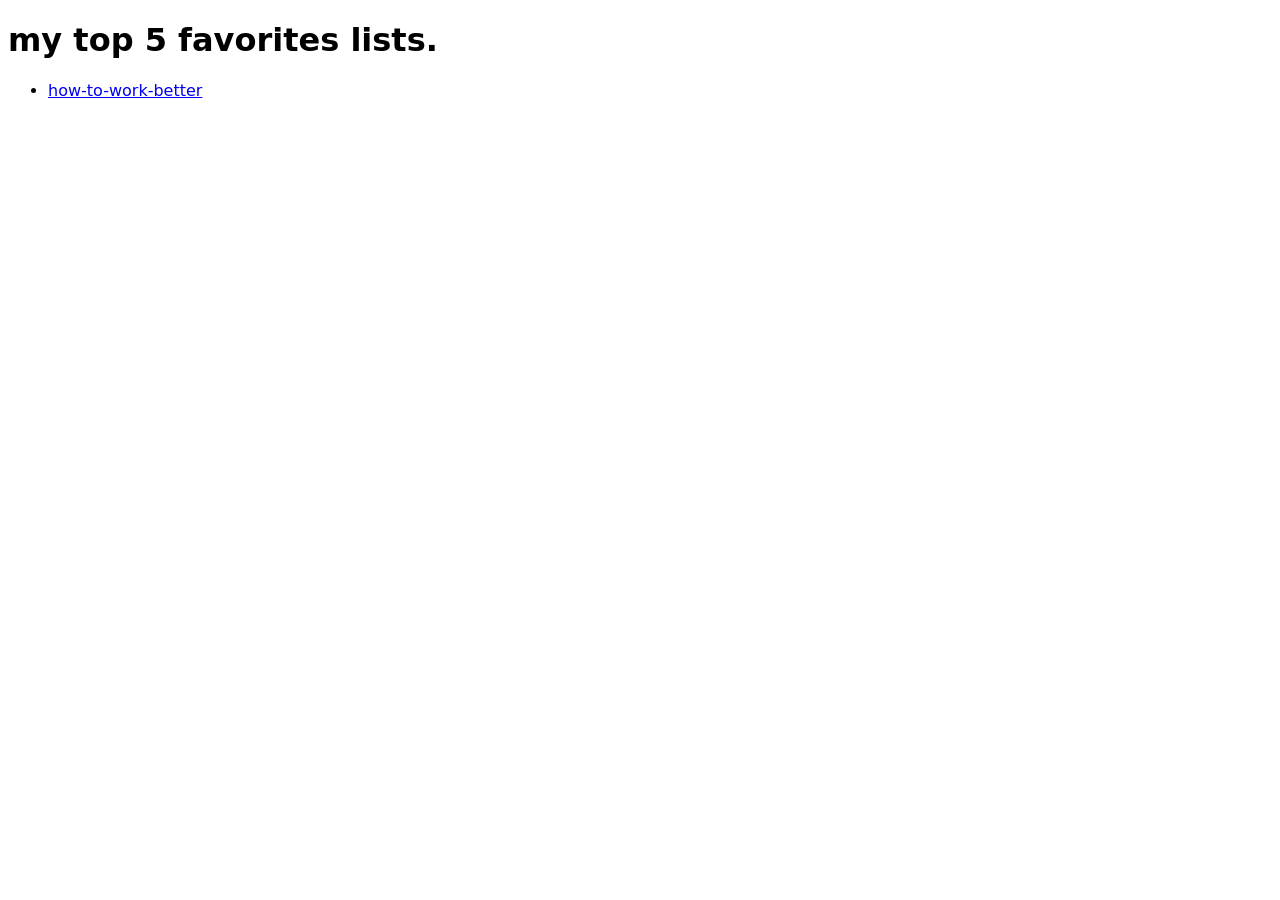
==== index.html @ c80c40b3 "d" ====
<!DOCTYPE html>
<html lang="en">
<head>
	<meta charset="UTF-8">
	<meta name="viewport" content="width=, initial-scale=1.0">
	<title>Document</title>
	<link rel="stylesheet" href="style.css">
</head>
<body>
	<h1>my top 5 favorites lists.</h1>

	<ul>
		<li><a href="how-to-work-better.html">how-to-work-better</a></li>
	</ul>
</body>
</html>
---- style.css ----
body{
	font-family: system-ui;
}
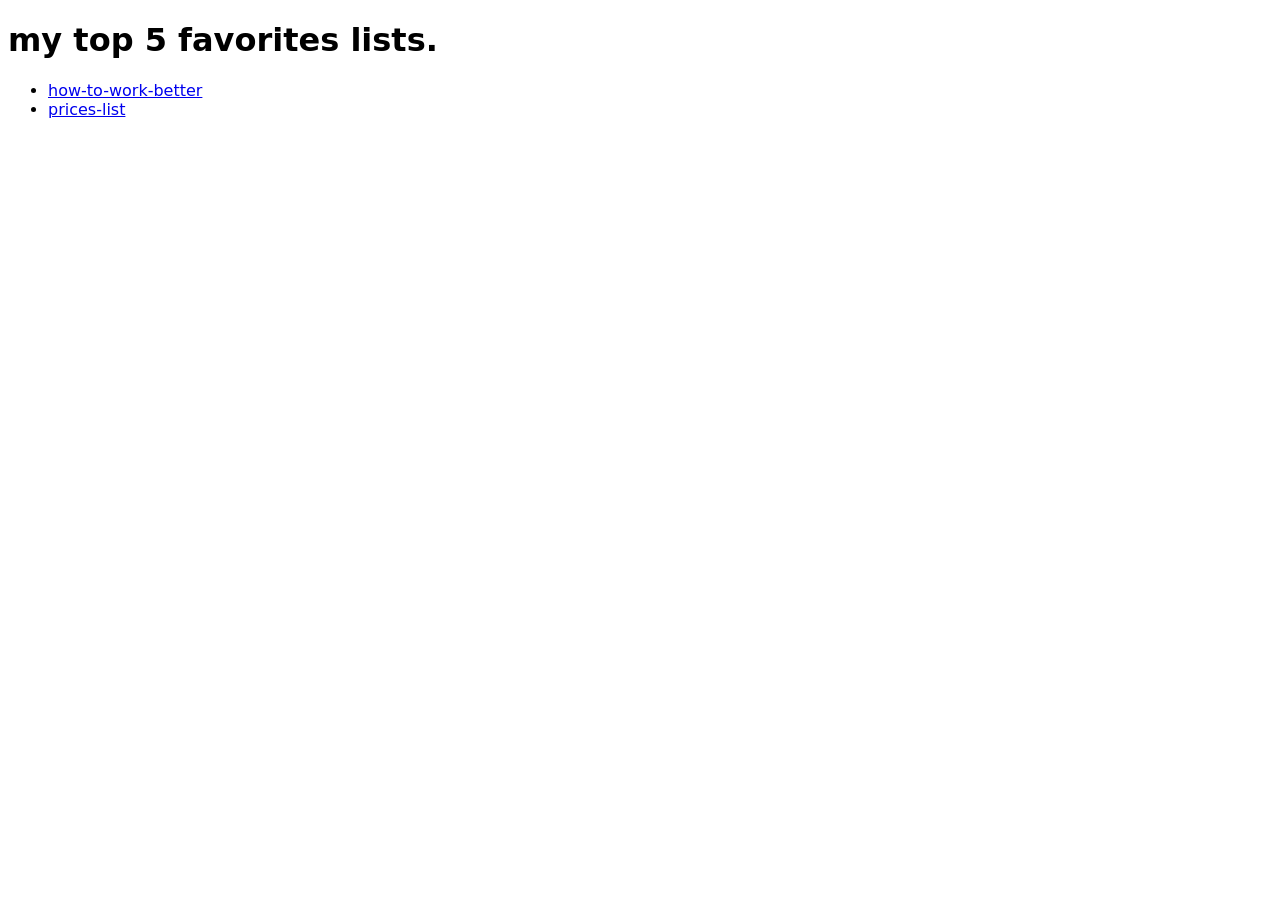
==== commit da56bb17: "zh" ====
--- a/index.html
+++ b/index.html
@@ -11,6 +11,8 @@
 
 	<ul>
 		<li><a href="how-to-work-better.html">how-to-work-better</a></li>
+	
+		<li><a href="prices-list.html">prices-list</a></li>
 	</ul>
 </body>
 </html>
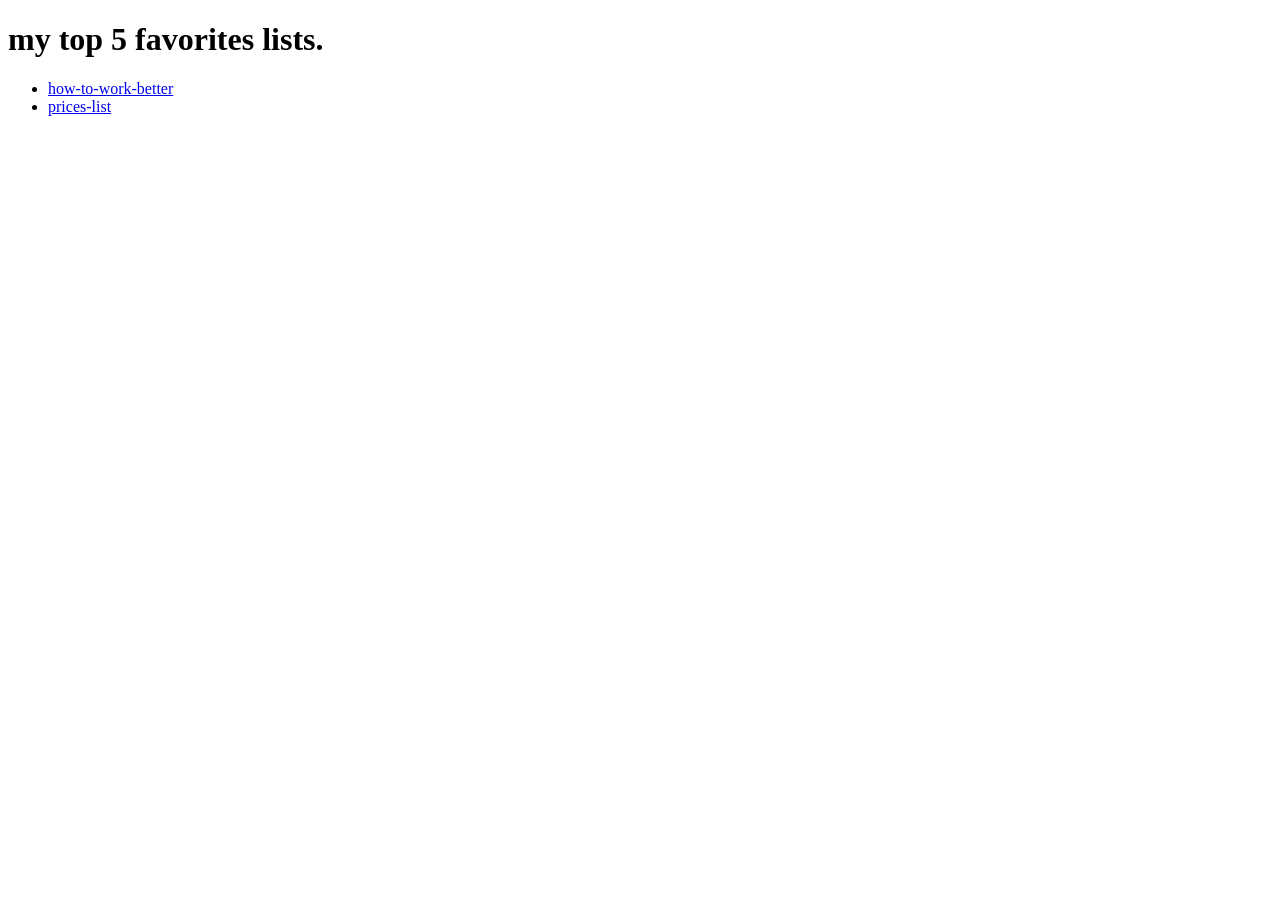
==== commit 631e8c28: "a" ====
--- a/index.html
+++ b/index.html
@@ -5,6 +5,12 @@
 	<meta name="viewport" content="width=, initial-scale=1.0">
 	<title>Document</title>
 	<link rel="stylesheet" href="style.css">
+
+	<link rel="stylesheet" href="cooper-fonts/cooper-font.css">
+	<style>
+		body{font-family: "cooper-font";}
+	</style>
+
 </head>
 <body>
 	<h1>my top 5 favorites lists.</h1>
--- a/cooper-fonts/cooper-font.css
+++ b/cooper-fonts/cooper-font.css
@@ -0,0 +1,20 @@
+@font-face{font-family: "cooper-font"; font-weight: 200; font-style: normal; src:url ("CooperHewitt-Thin.woff");}
+@font-face{font-family: "cooper-font"; font-weight: 200; font-style: italic; src:url ("CooperHewitt-ThinItalic.woff");}
+
+@font-face{font-family: "cooper-font"; font-weight: 300; font-style: normal; src:url ("CooperHewitt-Light.woff");}
+@font-face{font-family: "cooper-font"; font-weight: 300; font-style: italic; src:url ("CooperHewitt-LightItalic.woff");}
+
+@font-face{font-family: "cooper-font"; font-weight: 400; font-style: normal; src:url ("CooperHewitt-Book.woff");}
+@font-face{font-family: "cooper-font"; font-weight: 400; font-style: italic; src:url ("CooperHewitt-BookItalic.woff");}
+
+@font-face{font-family: "cooper-font"; font-weight: 500; font-style: normal; src:url ("CooperHewitt-Medium.woff");}
+@font-face{font-family: "cooper-font"; font-weight: 500; font-style: italic; src:url ("CooperHewitt-MediumItalic.woff");}
+
+@font-face{font-family: "cooper-font"; font-weight: 600; font-style: normal; src:url ("CooperHewitt-Semibold.woff");}
+@font-face{font-family: "cooper-font"; font-weight: 600; font-style: italic; src:url ("CooperHewitt-SemiboldItalic.woff");}
+
+@font-face{font-family: "cooper-font"; font-weight: 700; font-style: normal; src:url ("CooperHewitt-Bold.woff");}
+@font-face{font-family: "cooper-font"; font-weight: 700; font-style: italic; src:url ("CooperHewitt-BoldItalic.woff");}
+
+@font-face{font-family: "cooper-font"; font-weight: 800; font-style: normal; src:url ("CooperHewitt-Heavy.woff");}
+@font-face{font-family: "cooper-font"; font-weight: 800; font-style: italic; src:url ("CooperHewitt-HeavyItalic.woff");}
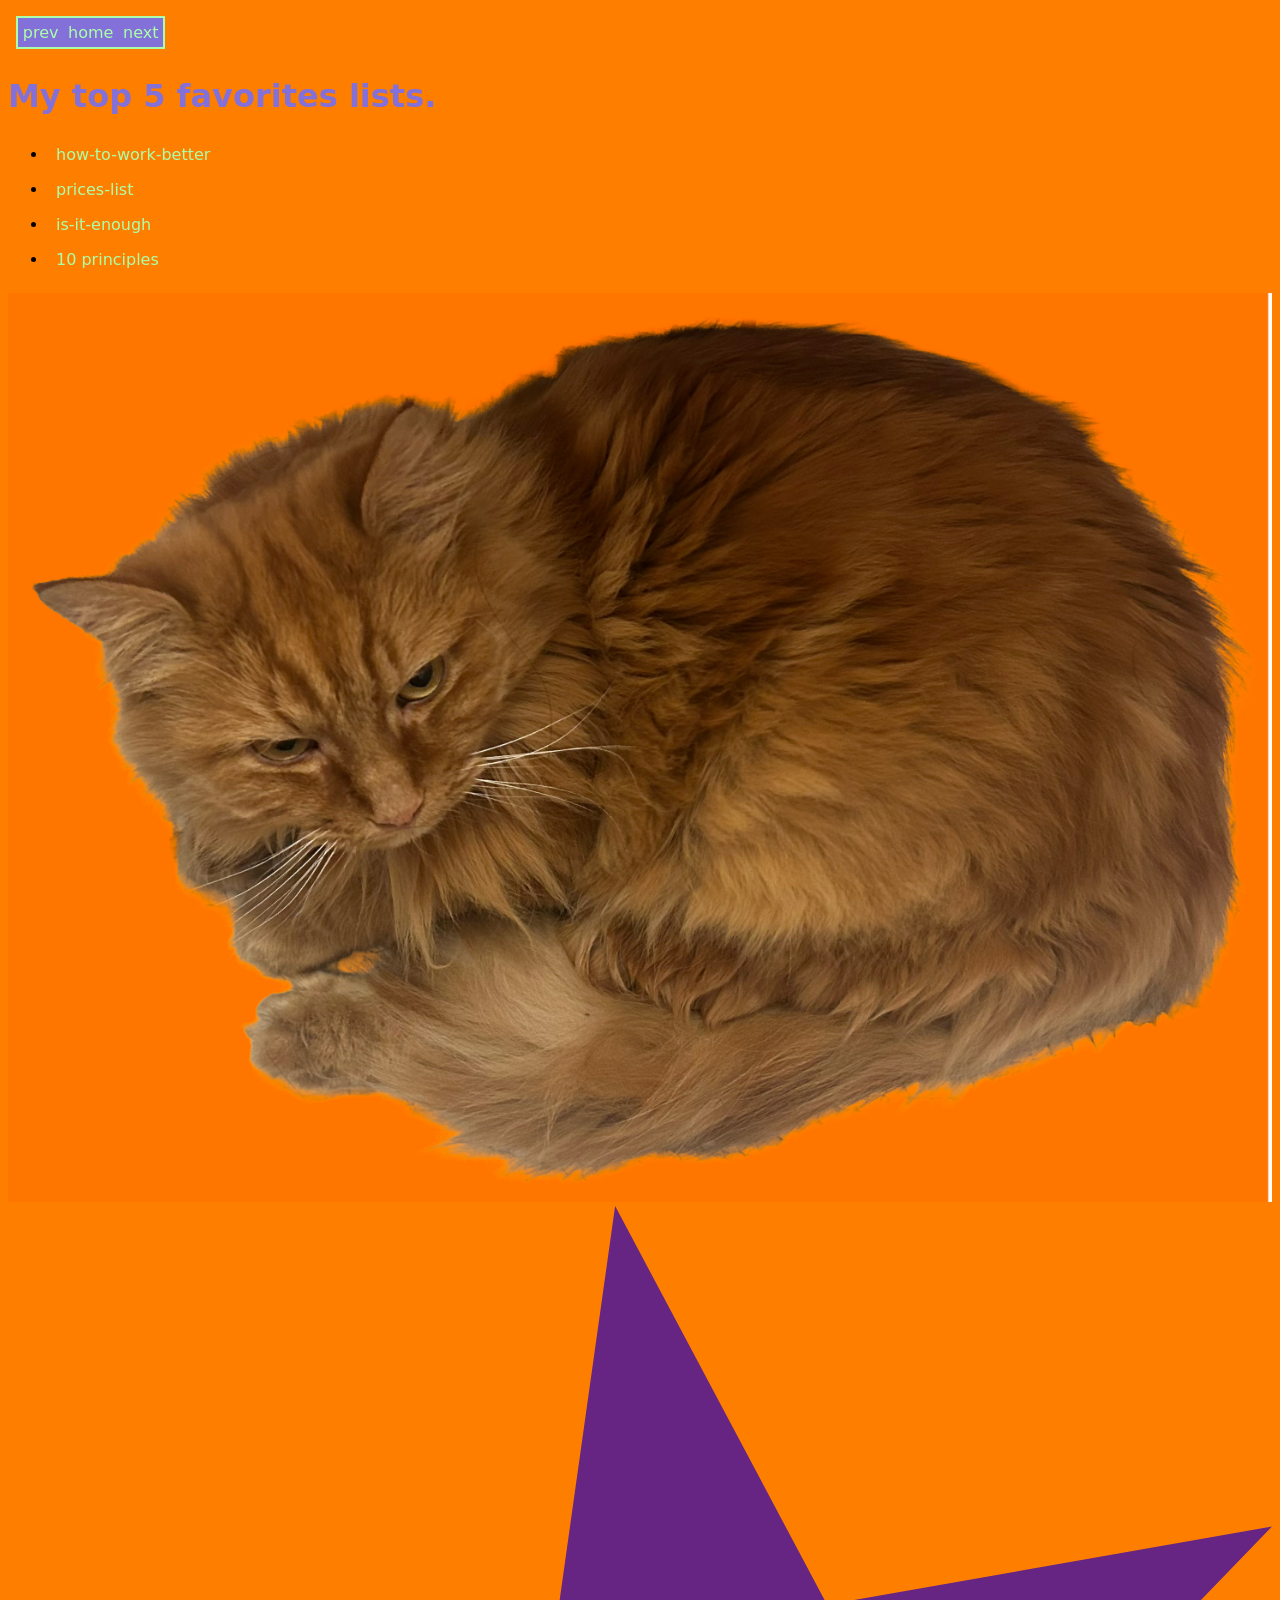
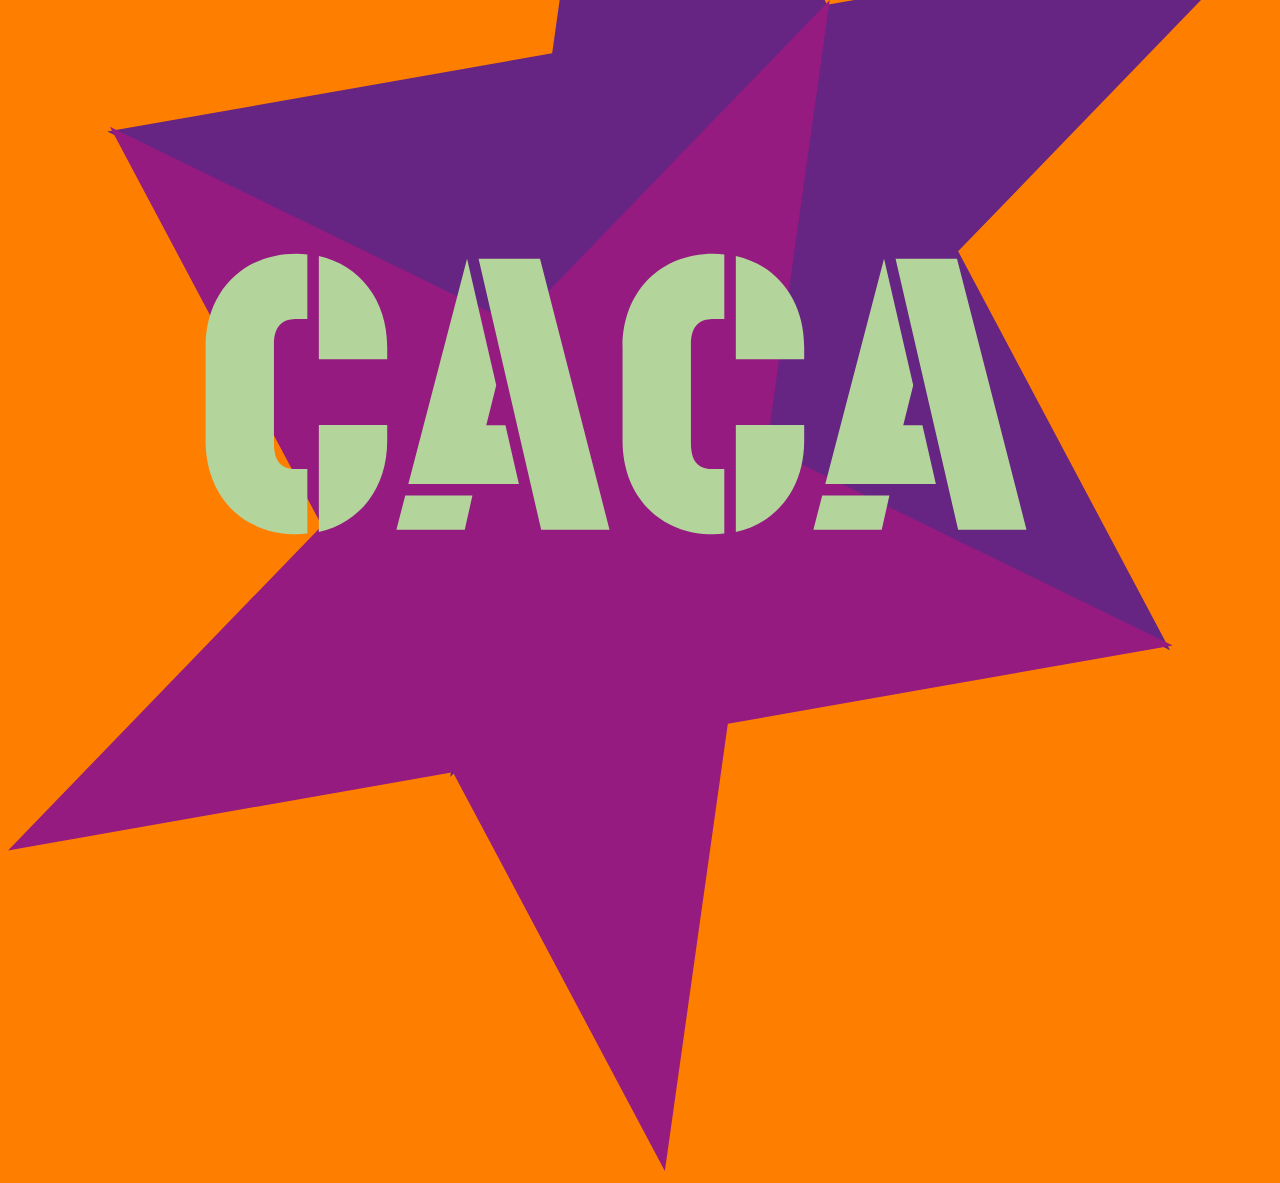
==== commit bc10850f: "n" ====
--- a/index.html
+++ b/index.html
@@ -8,17 +8,45 @@
 
 	<link rel="stylesheet" href="cooper-fonts/cooper-font.css">
 	<style>
-		body{font-family: "cooper-font";}
+		body{ padding-top: 3rem; background-color: rgb(254, 127, 0);}
+	 	h1{color: rgb(131, 112, 216)}
+        a{color:inherit;
+        color: rgb(171, 255, 169);
+        text-decoration: none;
+	    padding: 0.5rem;
+        display: flex;}
+        a:hover{
+	background: rgb(131, 112, 216);
+}
 	</style>
 
 </head>
 <body>
-	<h1>my top 5 favorites lists.</h1>
+	<h1>My top 5 favorites lists.</h1>
 
 	<ul>
 		<li><a href="how-to-work-better.html">how-to-work-better</a></li>
 	
 		<li><a href="prices-list.html">prices-list</a></li>
+
+		<li><a href="is-it-enough.html">is-it-enough</a></li>
+
+		<li><a href="10 principles.html">10 principles</a></li>
 	</ul>
+
+	<img src="chat.jpg" alt="">
+	<img src="SVG/Fichier 1.svg" alt="">
+
+
+	<link rel="stylesheet" href="nav.css">
+    <nav id="panel">
+        <a href="8.08.10.26.html">prev</a>
+        <a href="index.html">home</a>
+        <a href="how-to-work-better.html">next</a>
+
+    </nav>
+
+
+
 </body>
 </html>
--- a/style.css
+++ b/style.css
@@ -1,3 +1,19 @@
 body{
 	font-family: system-ui;
+}
+
+img {max-width: 100%;}
+
+.cacabox{
+	display: grid;
+	grid-template-columns: 
+		repeat(
+			auto-fill,
+			minmax(
+				min(15rem,100%),1fr
+			)
+		)
+	;
+	grid-auto-rows: 1fr;
+	gap: 1rem;
 }
--- a/nav.css
+++ b/nav.css
@@ -0,0 +1,22 @@
+/* fonctionnalité/disposition du bloc de navigation */
+nav#panel{
+	border: 2px double rgb(171, 255, 169);
+	background: rgb(131, 112, 216);
+	max-width: max-content;
+	position: fixed;
+	top: 1rem;
+	left: 1rem;
+	display: flex;
+}
+/* style du bloc de navigation */
+nav#panel a {
+	color: inherit;
+	color: rgb(171, 255, 169);
+	text-decoration: none;
+	padding: 0.3rem;
+}
+nav#panel a:hover{
+	background: rgb(254, 127, 0);
+}
+nav#panel a:visited{
+	text-decoration:double;}
